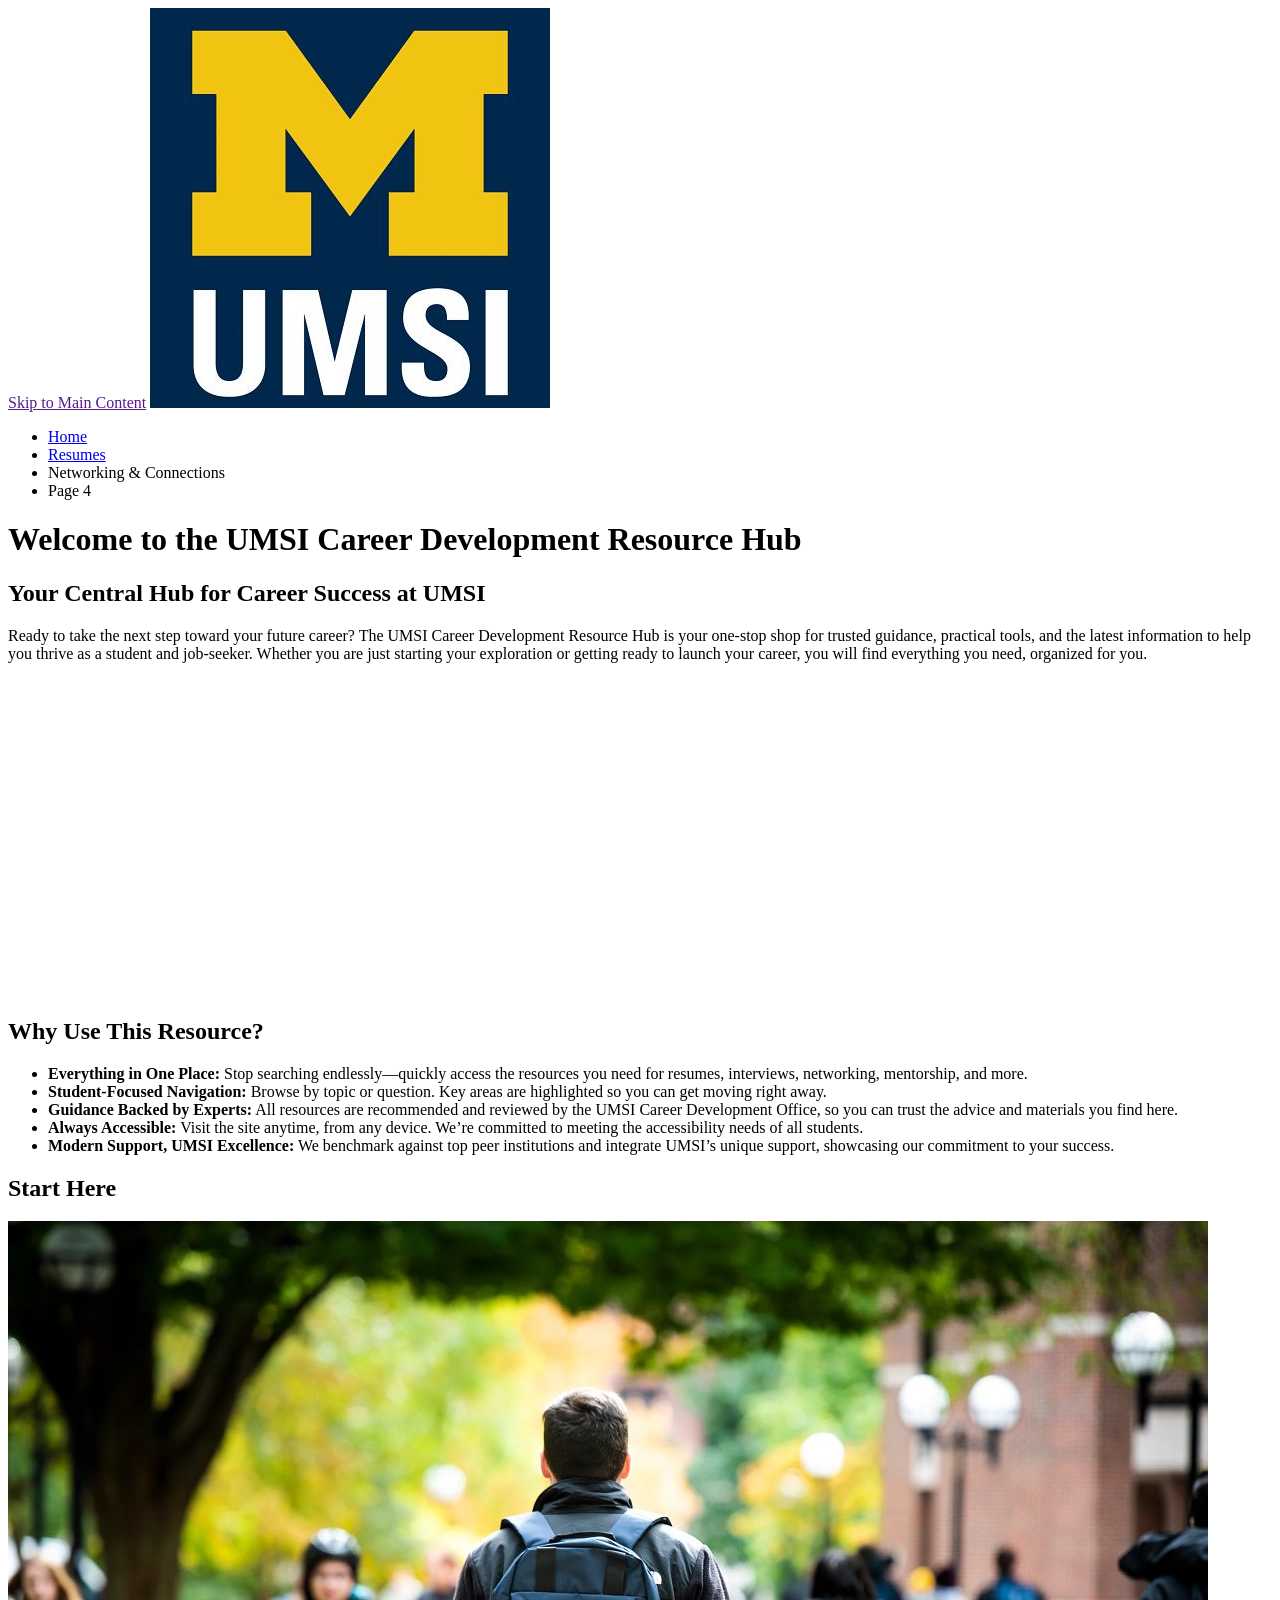
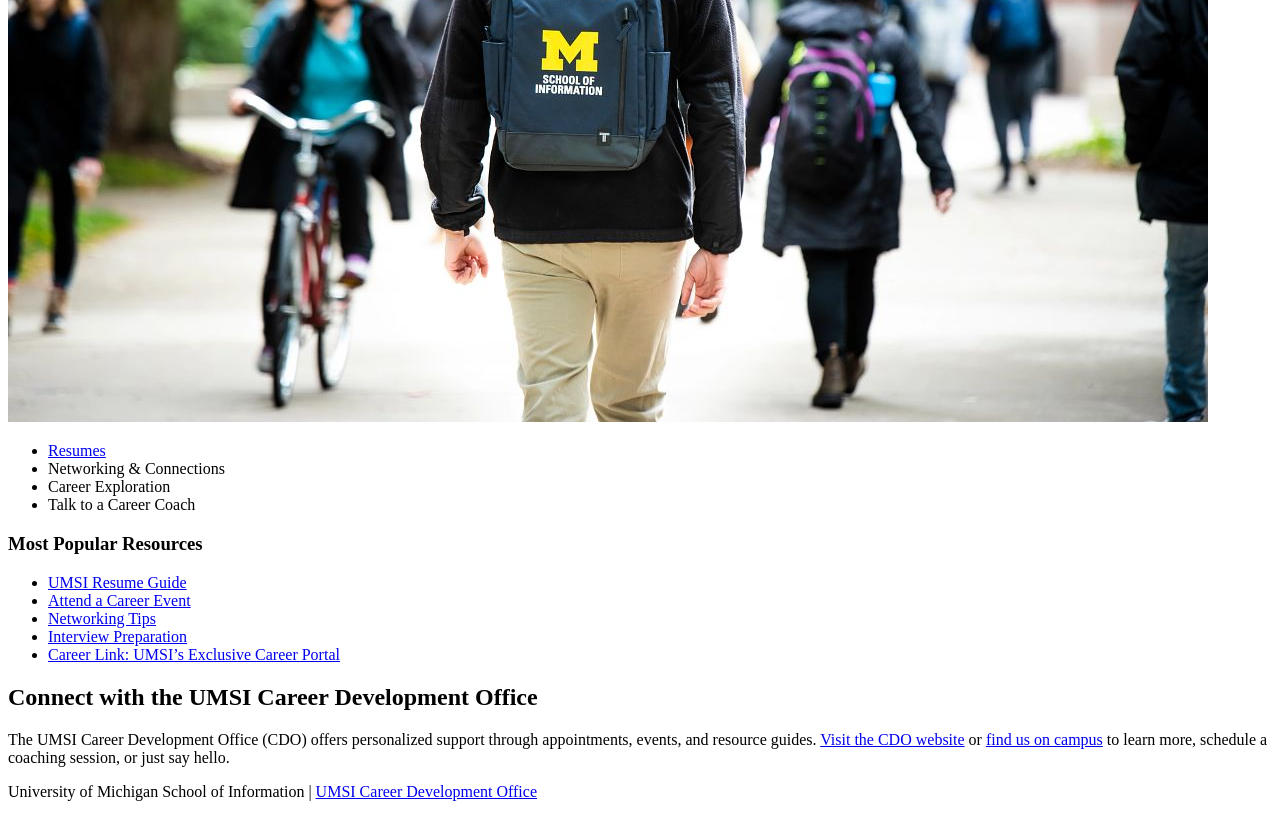
==== index.html @ efb0930c "Add files via upload" ====
<!DOCTYPE html>
<html lang="en">
<head>
    <meta charset="UTF-8">
    <meta name="viewport" content="width=device-width, initial-scale=1.0">
    <title>MSI Career Development Resource Hub</title>
</head>
<body>

    <header>
  <a href = "">Skip to Main Content</a>
        <img src="images/UMSI_signature_vertical_informal_solidblue.jpg" alt="UMSI Logo">
        <nav>
            <ul>
                <li><a href = "index.html">Home</a></li>
                <li><a href = "resume.html">Resumes</a></li>
                <li><a>Networking & Connections</a></li>
                <li><a>Page 4</a></li>
            </ul>
        </nav>
    <h1>Welcome to the UMSI Career Development Resource Hub</h1>

    </header>
    <main>
    <section>
      <h2>Your Central Hub for Career Success at UMSI</h2>
      <p>
        Ready to take the next step toward your future career? The UMSI Career Development Resource Hub is your one-stop shop for trusted guidance, practical tools, and the latest information to help you thrive as a student and job-seeker. Whether you are just starting your exploration or getting ready to launch your career, you will find everything you need, organized for you.
      </p>
      <iframe width="560" height="315" src="https://www.youtube.com/embed/GSjGeDYJ5Nk?si=qhxJPRTIT___x8hG" title="YouTube video player" frameborder="0" allow="accelerometer; autoplay; clipboard-write; encrypted-media; gyroscope; picture-in-picture; web-share" referrerpolicy="strict-origin-when-cross-origin" allowfullscreen></iframe>
    </section>

    <section>
      <h2>Why Use This Resource?</h2>


      <ul>
        <li><strong>Everything in One Place:</strong> Stop searching endlessly—quickly access the resources you need for resumes, interviews, networking, mentorship, and more.</li>
        <li><strong>Student-Focused Navigation:</strong> Browse by topic or question. Key areas are highlighted so you can get moving right away.</li>
        <li><strong>Guidance Backed by Experts:</strong> All resources are recommended and reviewed by the UMSI Career Development Office, so you can trust the advice and materials you find here.</li>
        <li><strong>Always Accessible:</strong> Visit the site anytime, from any device. We’re committed to meeting the accessibility needs of all students.</li>
        <li><strong>Modern Support, UMSI Excellence:</strong> We benchmark against top peer institutions and integrate UMSI’s unique support, showcasing our commitment to your success.</li>
      </ul>
    </section>
        <section>
      <h2>Start Here</h2>
      <div>
        <img src="images/UMSI_CampusFall_UMSIBackpack_02.jpg" alt="A student wears a UMSI backpack in fall on the drag.">
        <ul>
            <li><a href="resume.html">Resumes</a></li>
            <li><a>Networking & Connections</a></li>
            <li><a>Career Exploration</a></li>
            <li><a>Talk to a Career Coach</a></li>
        </ul>
       

      </div>
      <div>
        <h3>Most Popular Resources</h3>
        <ul>
          <li><a href="https://docs.google.com/document/d/1_1GfDJyVGIgE82MZjVhuWT_aB_2Hcj1NN62FUCXoR_o/edit?tab=t.0" target="_blank">UMSI Resume Guide</a></li>
          <li><a href="https://umich.instructure.com/courses/137916/pages/attend-an-event" target="_blank">Attend a Career Event</a></li>
          <li><a href="https://docs.google.com/document/d/18HMt79BU8ovGf9z7_P7No5tuwUS6qHNW5u0sgrepLtE/edit?tab=t.0" target="_blank">Networking Tips</a></li>
          <li><a href="https://docs.google.com/presentation/d/15n-XqsFEntdbkZz89K-ohf7Or1NnCt5CQNDG-6fh2a0/edit?usp=sharing"target="_blank">Interview Preparation</a></li>
          <li><a href="https://si-umich.12twenty.com/Login" target="_blank">Career Link: UMSI’s Exclusive Career Portal</a></li>
        </ul>
      </div>
    </section>
    <section>
      <h2>Connect with the UMSI Career Development Office</h2>
      <p>
        The UMSI Career Development Office (CDO) offers personalized support through appointments, events, and resource guides. <a href="https://umich.instructure.com/courses/137916" target="_blank">Visit the CDO website</a> or <a href="https://www.si.umich.edu/about-umsi/getting-umsi" target="_blank">find us on campus</a> to learn more, schedule a coaching session, or just say hello.
      </p>
    </section>
       
        <!-- Content taken & modified from UMGPT with the prompt, "Write me a webpage of intro content to help meet the following requirements - this is for the home page": and then pasted in the client objectives & project requirements"
        UMGPT. (2025). UMGPT ( GPT-4.1 August 25th version) [Large language model]. -->
    </main>
    <footer>
        <p>University of Michigan School of Information | <a href="https://umich.instructure.com/courses/137916">UMSI Career Development Office </a></p>
        </footer>
</body>
</html>
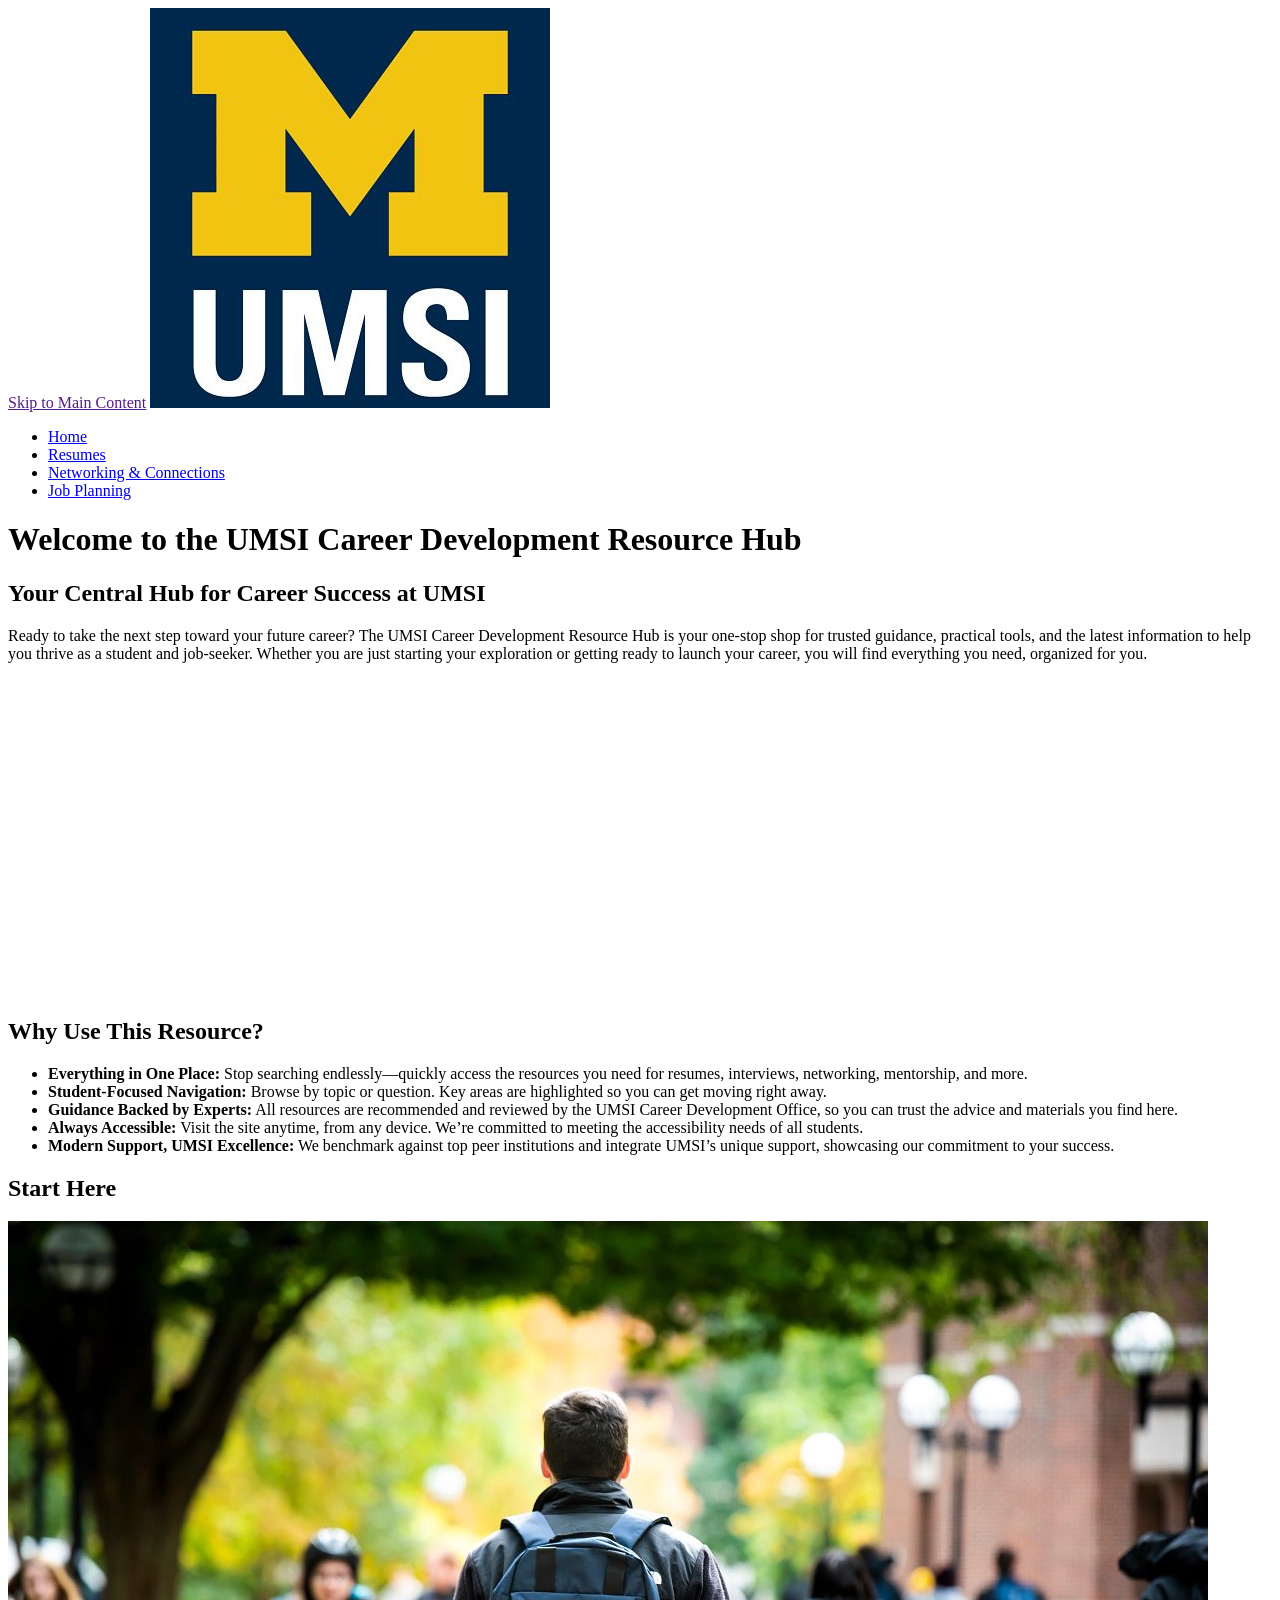
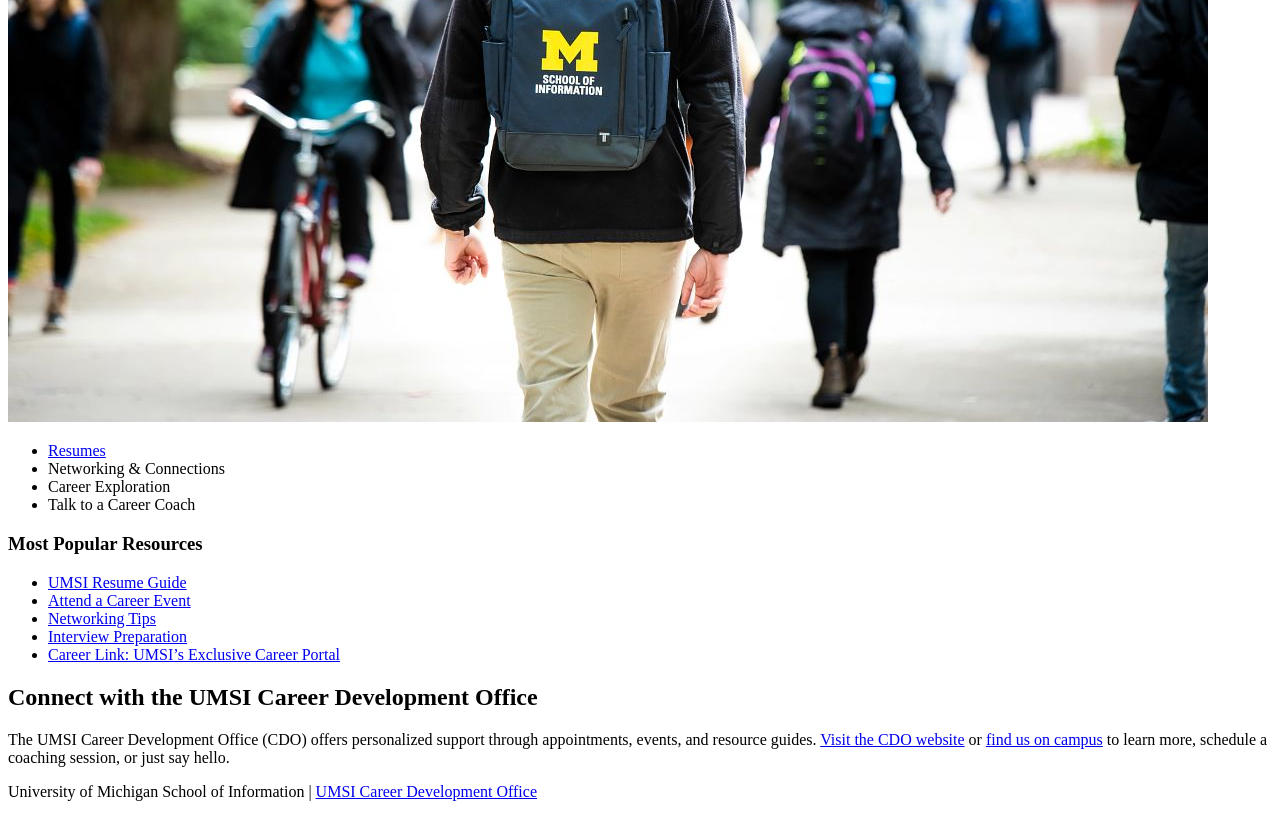
==== commit 9e712134: "Add files via upload" ====
--- a/index.html
+++ b/index.html
@@ -14,8 +14,8 @@
             <ul>
                 <li><a href = "index.html">Home</a></li>
                 <li><a href = "resume.html">Resumes</a></li>
-                <li><a>Networking & Connections</a></li>
-                <li><a>Page 4</a></li>
+                <li><a href = "networking.html">Networking & Connections</a></li>
+                <li><a href = "jobplanning.html">Job Planning</a></li>
             </ul>
         </nav>
     <h1>Welcome to the UMSI Career Development Resource Hub</h1>
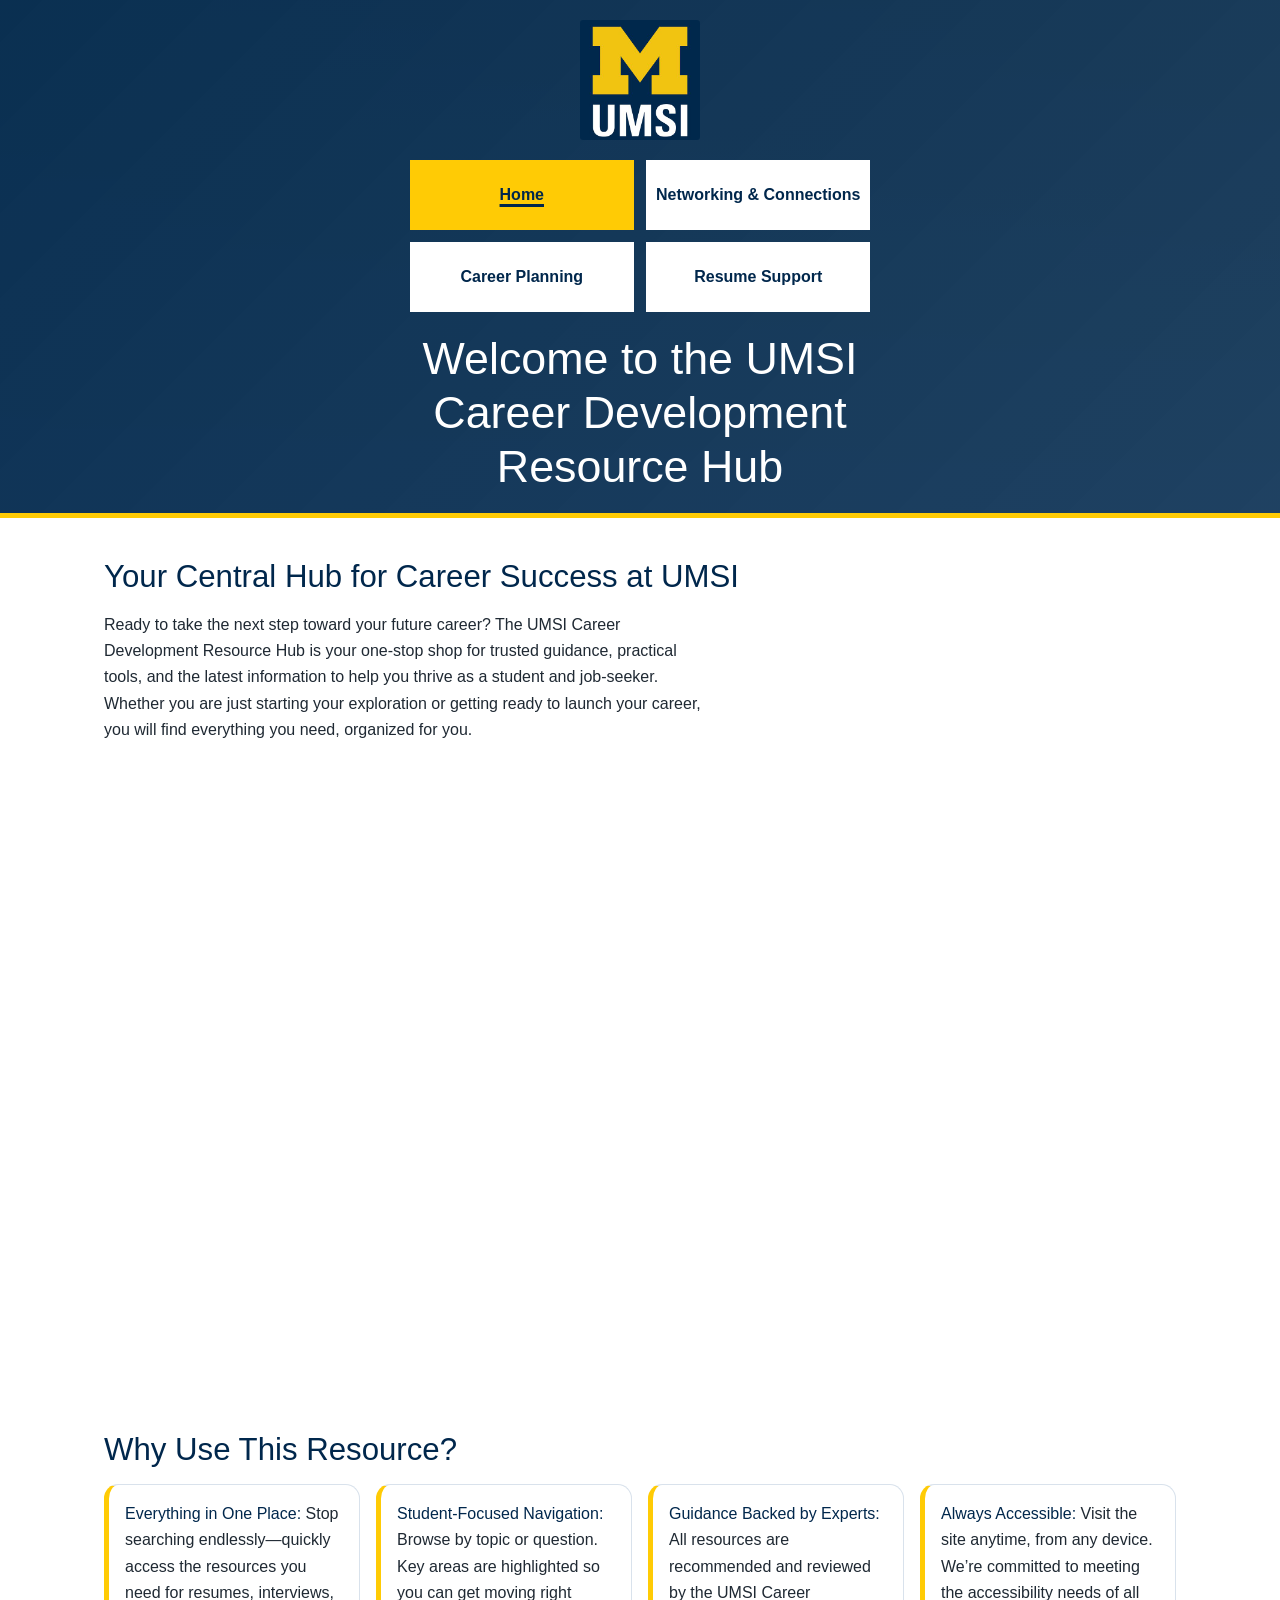
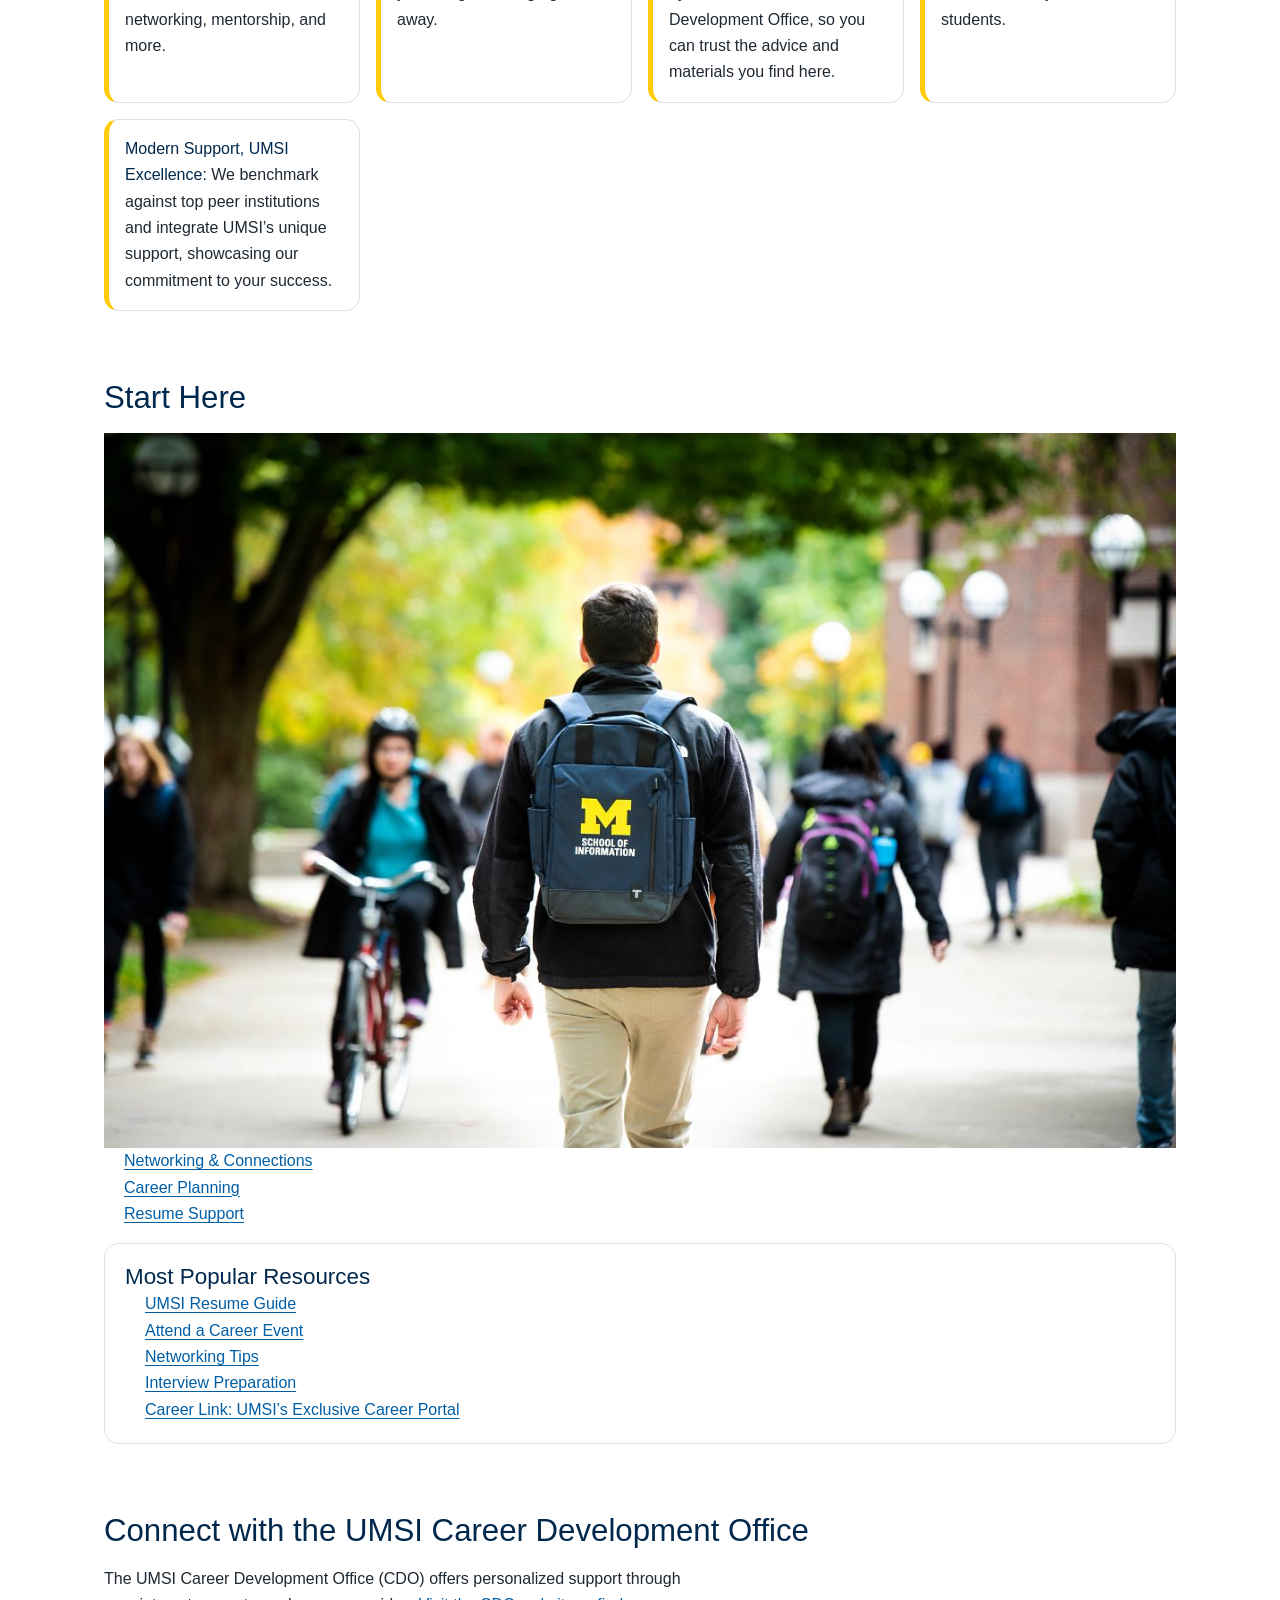
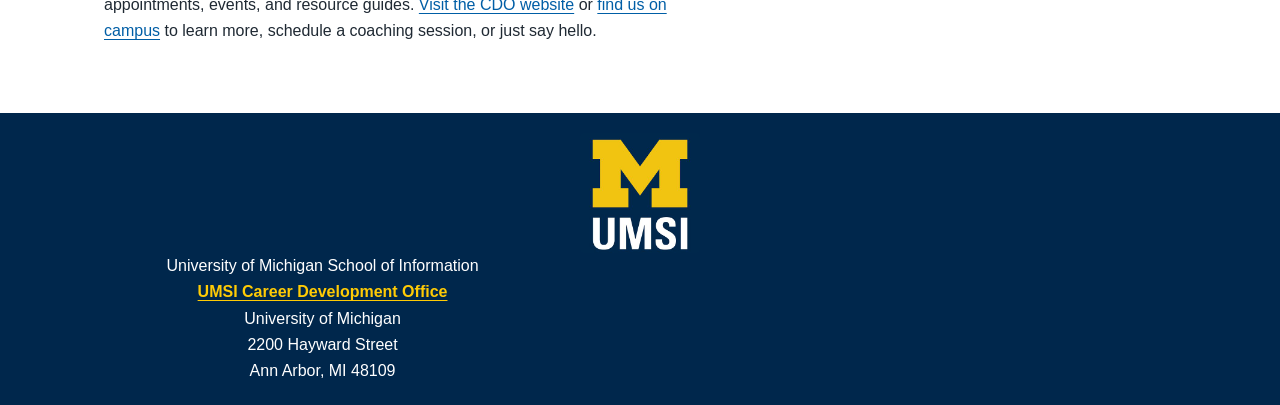
==== commit e8f71f4d: "Add files via upload" ====
--- a/index.html
+++ b/index.html
@@ -4,24 +4,26 @@
     <meta charset="UTF-8">
     <meta name="viewport" content="width=device-width, initial-scale=1.0">
     <title>MSI Career Development Resource Hub</title>
+    <link rel="stylesheet" href="css/html5reset.css">
+    <link rel="stylesheet" href="css/style.css">
 </head>
 <body>
 
     <header>
-  <a href = "">Skip to Main Content</a>
+  <a href = "#main" class="skip-link">Skip to Main Content</a>
         <img src="images/UMSI_signature_vertical_informal_solidblue.jpg" alt="UMSI Logo">
         <nav>
             <ul>
-                <li><a href = "index.html">Home</a></li>
-                <li><a href = "resume.html">Resumes</a></li>
-                <li><a href = "networking.html">Networking & Connections</a></li>
-                <li><a href = "jobplanning.html">Job Planning</a></li>
+                <li><a class="active" href="index.html">Home</a></li>
+                <li><a href="networking.html">Networking & Connections</a></li>
+                <li><a href="jobplanning.html">Career Planning</a></li>
+                <li><a href="resume.html">Resume Support</a></li>
             </ul>
         </nav>
     <h1>Welcome to the UMSI Career Development Resource Hub</h1>
 
     </header>
-    <main>
+    <main id="main">
     <section>
       <h2>Your Central Hub for Career Success at UMSI</h2>
       <p>
@@ -47,10 +49,9 @@
       <div>
         <img src="images/UMSI_CampusFall_UMSIBackpack_02.jpg" alt="A student wears a UMSI backpack in fall on the drag.">
         <ul>
-            <li><a href="resume.html">Resumes</a></li>
-            <li><a>Networking & Connections</a></li>
-            <li><a>Career Exploration</a></li>
-            <li><a>Talk to a Career Coach</a></li>
+            <li><a href="networking.html">Networking & Connections</a></li>
+            <li><a href="jobplanning.html">Career Planning</a></li>
+            <li><a href="resume.html">Resume Support</a></li>
         </ul>
        
 
@@ -61,7 +62,7 @@
           <li><a href="https://docs.google.com/document/d/1_1GfDJyVGIgE82MZjVhuWT_aB_2Hcj1NN62FUCXoR_o/edit?tab=t.0" target="_blank">UMSI Resume Guide</a></li>
           <li><a href="https://umich.instructure.com/courses/137916/pages/attend-an-event" target="_blank">Attend a Career Event</a></li>
           <li><a href="https://docs.google.com/document/d/18HMt79BU8ovGf9z7_P7No5tuwUS6qHNW5u0sgrepLtE/edit?tab=t.0" target="_blank">Networking Tips</a></li>
-          <li><a href="https://docs.google.com/presentation/d/15n-XqsFEntdbkZz89K-ohf7Or1NnCt5CQNDG-6fh2a0/edit?usp=sharing"target="_blank">Interview Preparation</a></li>
+          <li><a href="https://docs.google.com/presentation/d/15n-XqsFEntdbkZz89K-ohf7Or1NnCt5CQNDG-6fh2a0/edit?usp=sharing" target="_blank">Interview Preparation</a></li>
           <li><a href="https://si-umich.12twenty.com/Login" target="_blank">Career Link: UMSI’s Exclusive Career Portal</a></li>
         </ul>
       </div>
@@ -72,12 +73,15 @@
         The UMSI Career Development Office (CDO) offers personalized support through appointments, events, and resource guides. <a href="https://umich.instructure.com/courses/137916" target="_blank">Visit the CDO website</a> or <a href="https://www.si.umich.edu/about-umsi/getting-umsi" target="_blank">find us on campus</a> to learn more, schedule a coaching session, or just say hello.
       </p>
     </section>
-       
-        <!-- Content taken & modified from UMGPT with the prompt, "Write me a webpage of intro content to help meet the following requirements - this is for the home page": and then pasted in the client objectives & project requirements"
-        UMGPT. (2025). UMGPT ( GPT-4.1 August 25th version) [Large language model]. -->
     </main>
     <footer>
-        <p>University of Michigan School of Information | <a href="https://umich.instructure.com/courses/137916">UMSI Career Development Office </a></p>
-        </footer>
+        <img src="images/UMSI_signature_vertical_informal_solidblue.jpg" alt="UMSI Logo">
+        <p>University of Michigan School of Information <br><a href="https://umich.instructure.com/courses/137916">UMSI Career Development Office </a></p>
+          <p>
+            University of Michigan<br>
+            2200 Hayward Street<br>
+            Ann Arbor, MI 48109
+          </p>
+      </footer>
 </body>
 </html>
--- a/css/style.css
+++ b/css/style.css
@@ -0,0 +1,249 @@
+:root {
+  --um-blue: #00274C;
+  --um-maize: #FFCB05;
+  --white: #FFFFFF;
+  --black: #000000;
+  --ash: #989C97;
+  --text: #1F2933;
+  --link: #005EA6;
+  --max-width: 72rem;
+  --radius-sm: 0.5rem;
+  --radius-md: 0.9rem;
+  --radius-lg: 1.25rem;
+  --space-1: 0.5rem;
+  --space-2: 0.75rem;
+  --space-3: 1rem;
+  --space-4: 1.25rem;
+  --space-5: 1.75rem;
+  --space-6: 2.5rem;
+}
+
+html {
+  scroll-behavior: smooth;
+}
+
+body {
+  margin: 0;
+  color: var(--text);
+  font-family: "Atkinson Hyperlegible", "IBM Plex Sans", "Segoe UI", Arial, sans-serif;
+  font-size: 1rem;
+  line-height: 1.65;
+  text-align: left;
+}
+
+.skip-link {
+  position: absolute;
+  left: var(--space-3);
+  top: -6rem;
+  z-index: 1000;
+  padding: 0.75rem 1rem;
+  background: var(--white);
+  color: var(--um-blue);
+  border: 3px solid var(--um-maize);
+  border-radius: var(--radius-sm);
+  font-weight: 700;
+}
+
+.skip-link:focus {
+    top: 0.75rem;
+}
+
+header {
+  display: grid;
+  justify-items: center;
+  gap: var(--space-4);
+  padding: var(--space-4);
+  background:
+    linear-gradient(135deg, rgba(0, 39, 76, 0.96), rgba(0, 39, 76, 0.88)),
+    linear-gradient(180deg, rgba(255, 203, 5, 0.18), rgba(255, 203, 5, 0));
+  color: var(--white);
+  border-bottom: 0.35rem solid var(--um-maize);
+}
+
+header img,
+footer img {
+  width: clamp(1rem, 22vw, 7.5rem);
+  height: auto;
+  display: block;
+  border-radius: 0.2rem;
+  margin: 0 auto;
+}
+
+nav ul {
+  list-style: none;
+  margin: 0;
+  padding: 0;
+  display: grid;
+  grid-template-columns: repeat(2, 1fr);
+  gap: 12px;
+}
+
+nav li {
+  display: flex;
+}
+
+nav a {
+  display: flex;
+  justify-content: center;
+  align-items: center;
+  width: 100%;
+  height: 70px;
+  padding: 10px;
+  text-align: center;
+  background: var(--white);
+  color: var(--um-blue);
+  text-decoration: none;
+  font-weight: 700;
+}
+
+nav a:hover,
+nav a:focus{
+  border-color: var(--um-maize);
+}
+
+nav a.active {
+  background: var(--um-maize);
+  color: var(--um-blue);
+  text-decoration: underline;
+  text-decoration-thickness: 3px;
+  text-underline-offset: 4px;
+}
+
+h1,
+h2,
+h3 {
+  margin: 0;
+  line-height: 1.2;
+  color: var(--um-blue);
+  font-family: "IBM Plex Sans", "Atkinson Hyperlegible", "Segoe UI", Arial, sans-serif;
+}
+
+header h1 {
+  color: var(--white);
+  font-size: clamp(1.9rem, 4vw, 2.8rem);
+  max-width: 20ch;
+  text-align: center;
+}
+
+h2 {
+  font-size: clamp(1.45rem, 3vw, 1.95rem);
+}
+
+h3 {
+  font-size: clamp(1.15rem, 2.5vw, 1.4rem);
+}
+
+p,
+li {
+  max-width: 68ch;
+}
+
+strong {
+  color: var(--um-blue);
+}
+
+main {
+  width: min(100%, var(--max-width));
+  margin: 0 auto;
+  padding: var(--space-4);
+  display: grid;
+  gap: var(--space-5);
+}
+
+section,
+article {
+  display: grid;
+  gap: var(--space-3);
+  padding: var(--space-4);
+  background: var(--white);
+  /* border: 1px solid #d9e2ec; */
+  border-radius: var(--radius-sm);
+}
+
+img,
+iframe {
+  width: 100%;
+  max-width: 100%;
+  display: block;
+  height: auto;
+}
+
+img {
+  height: auto;
+}
+
+iframe {
+  aspect-ratio: 16 / 9;
+  min-height: 13rem;
+}
+
+a {
+  color: var(--link);
+  text-underline-offset: 0.18rem;
+}
+
+a:hover {
+  color: var(--um-blue);
+}
+
+a:focus,
+a:focus-visible{
+  outline: 3px solid var(--um-maize);
+  outline-offset: 3px;
+  border-radius: 0.2rem;
+}
+
+section > ul,
+section > ol {
+  margin: 0;
+  padding-left: 0;
+  list-style-position: inside;
+  display: grid;
+  grid-template-columns: repeat(auto-fit, minmax(15rem, 1fr));
+  gap: var(--space-3);
+}
+
+section > ul li,
+section > ol li {
+  background: var(--surface);
+  border: 1px solid #d9e2ec;
+  border-left: 0.35rem solid var(--um-maize);
+  border-radius: var(--radius-md);
+  padding: var(--space-3);
+}
+
+ul,
+ol {
+  margin: 0;
+  padding-left: 1.25rem;
+}
+
+footer {
+  margin-top: var(--space-5);
+  padding: var(--space-4);
+  background: var(--um-blue);
+  color: var(--white);
+  text-align: center;
+}
+
+footer p {
+  margin: 0;
+}
+
+footer a {
+  color: var(--um-maize);
+  font-weight: 700;
+}
+
+footer a:hover,
+footer a:focus,
+footer a:focus-visible {
+  color: var(--white);
+}
+
+main section:nth-of-type(3) > div:last-of-type {
+  background: var(--white);
+  border-radius: var(--radius-md);
+  padding: var(--space-4);
+  border: 1px solid #d9e2ec;
+}
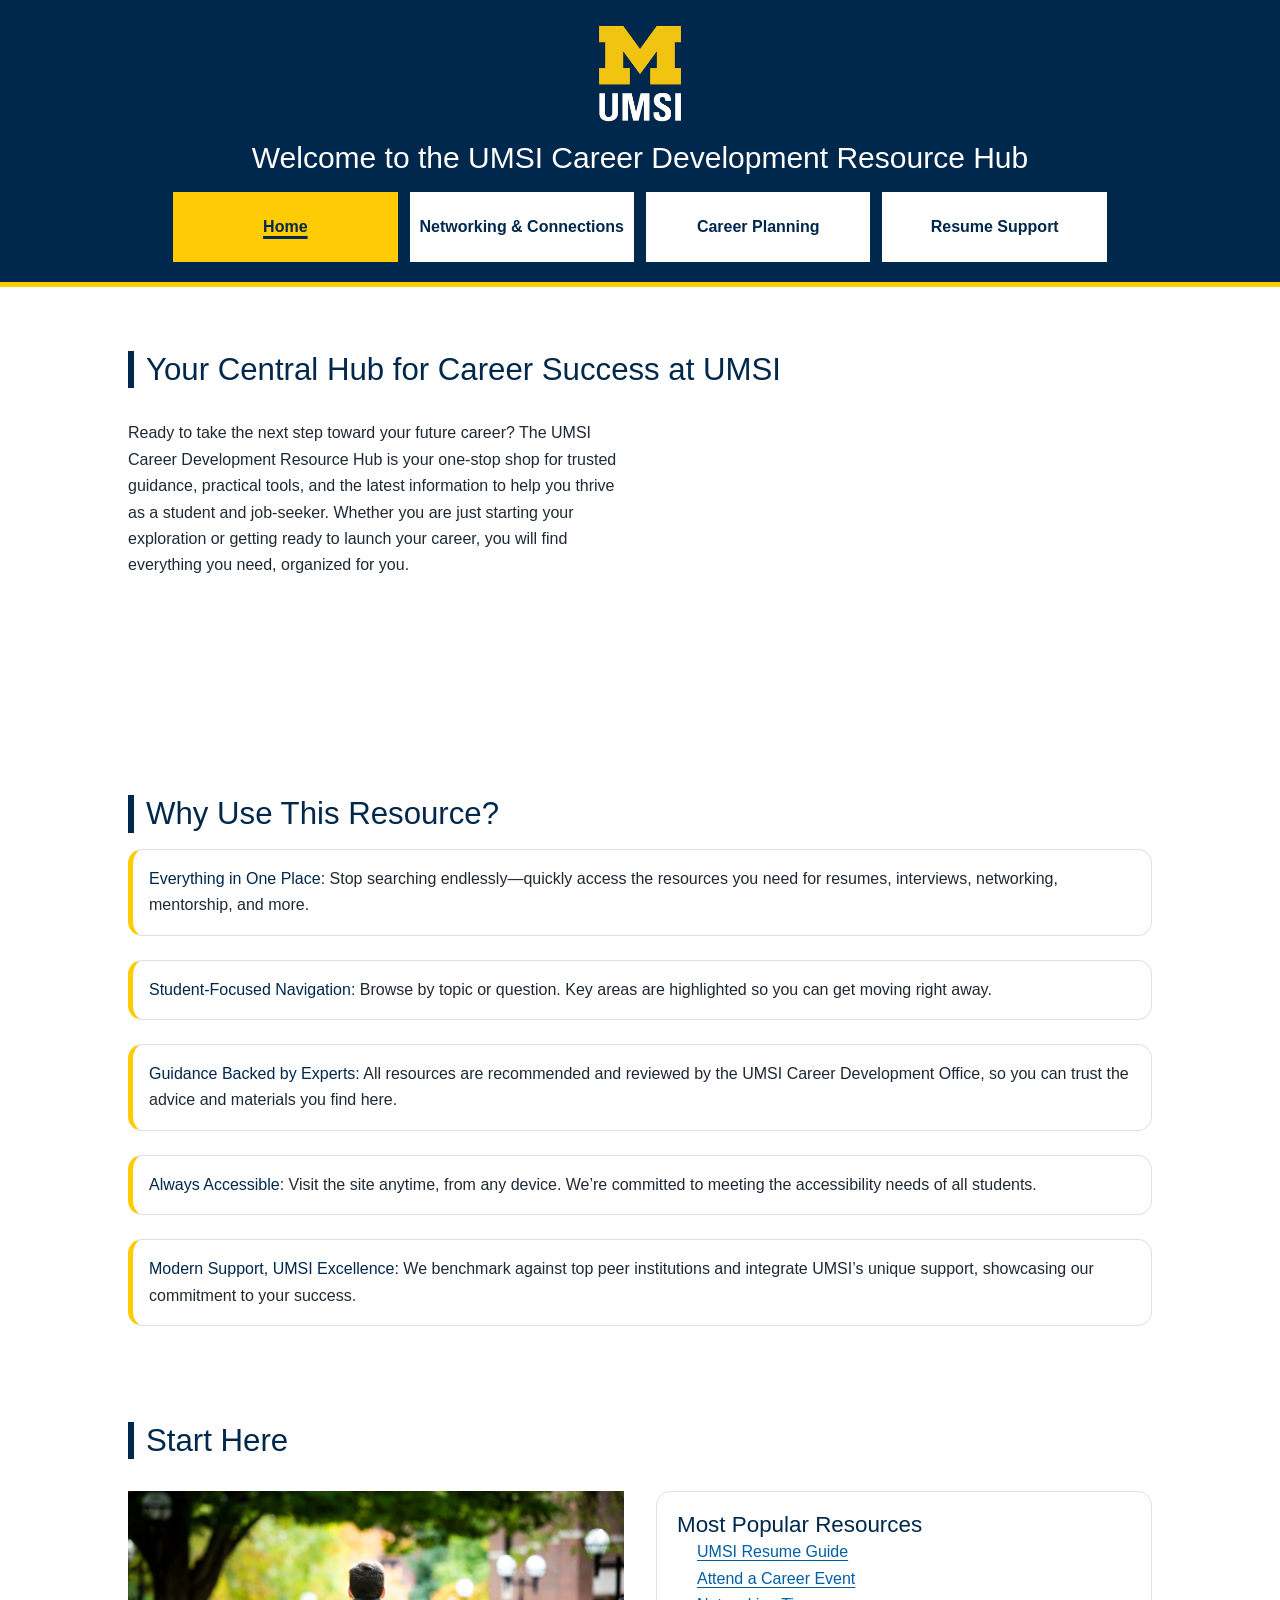
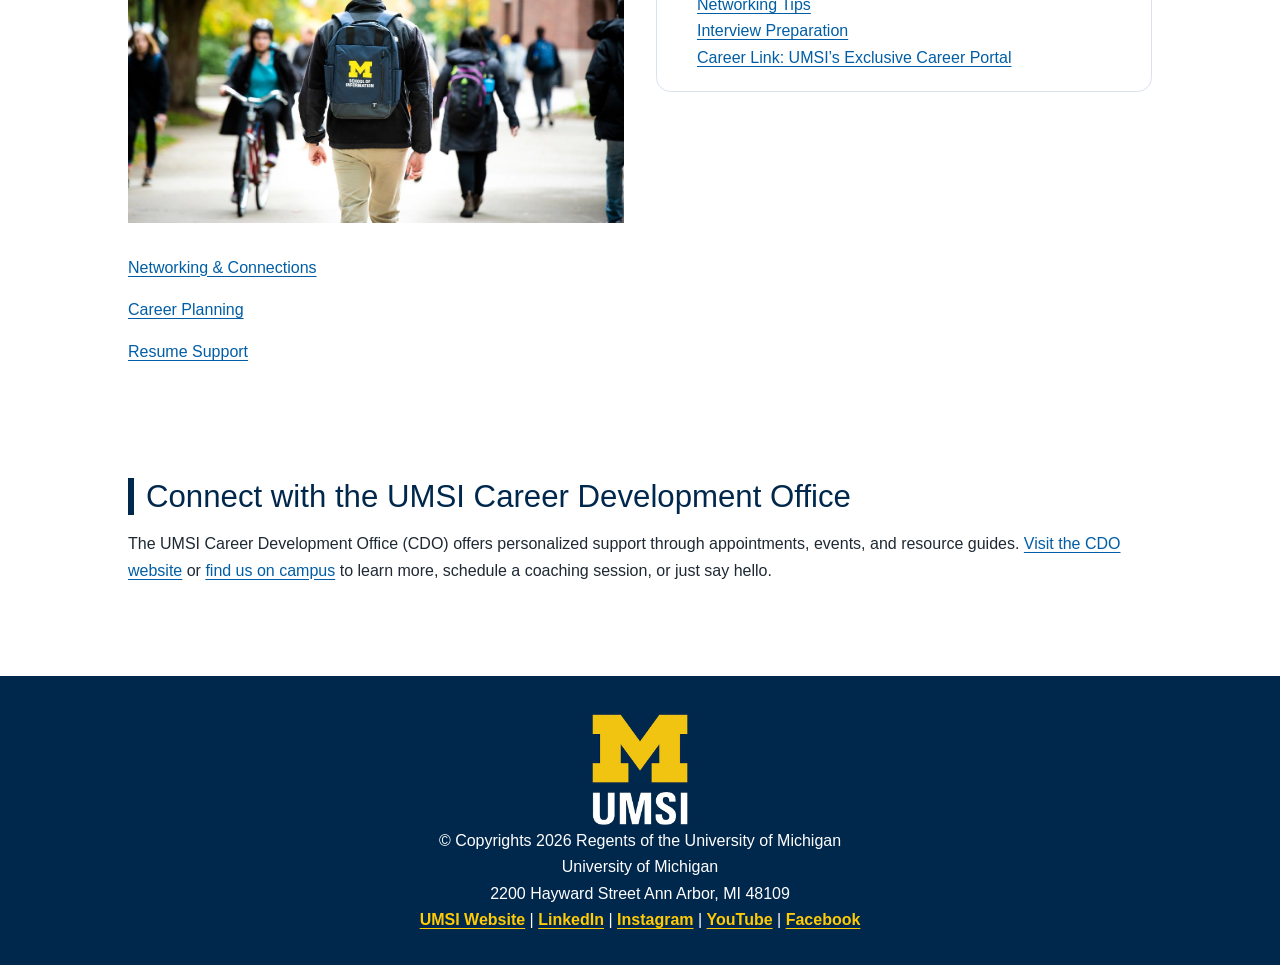
==== commit 9de014fc: "Add files via upload" ====
--- a/index.html
+++ b/index.html
@@ -6,8 +6,9 @@
     <title>MSI Career Development Resource Hub</title>
     <link rel="stylesheet" href="css/html5reset.css">
     <link rel="stylesheet" href="css/style.css">
+    <script src="js/main.js"></script>
 </head>
-<body>
+<body class="home-page">
 
     <header>
   <a href = "#main" class="skip-link">Skip to Main Content</a>
@@ -48,24 +49,24 @@
       <h2>Start Here</h2>
       <div>
         <img src="images/UMSI_CampusFall_UMSIBackpack_02.jpg" alt="A student wears a UMSI backpack in fall on the drag.">
-        <ul>
-            <li><a href="networking.html">Networking & Connections</a></li>
-            <li><a href="jobplanning.html">Career Planning</a></li>
-            <li><a href="resume.html">Resume Support</a></li>
+      </div>
+      <div class="right-column">
+        <div class="popular-box">
+          <h3>Most Popular Resources</h3>
+          <ul>
+            <li><a href="https://docs.google.com/document/d/1_1GfDJyVGIgE82MZjVhuWT_aB_2Hcj1NN62FUCXoR_o/edit?tab=t.0" target="_blank" rel="noopener noreferrer">UMSI Resume Guide</a></li>
+            <li><a href="https://umich.instructure.com/courses/137916/pages/attend-an-event" target="_blank" rel="noopener noreferrer">Attend a Career Event</a></li>
+            <li><a href="https://docs.google.com/document/d/18HMt79BU8ovGf9z7_P7No5tuwUS6qHNW5u0sgrepLtE/edit?tab=t.0" target="_blank" rel="noopener noreferrer">Networking Tips</a></li>
+            <li><a href="https://docs.google.com/presentation/d/15n-XqsFEntdbkZz89K-ohf7Or1NnCt5CQNDG-6fh2a0/edit?usp=sharing" target="_blank" rel="noopener noreferrer">Interview Preparation</a></li>
+            <li><a href="https://si-umich.12twenty.com/Login" target="_blank" rel="noopener noreferrer">Career Link: UMSI’s Exclusive Career Portal</a></li>
+          </ul>
+        </div>
+      </div>
+        <ul class="start-links">
+          <li><a href="networking.html">Networking & Connections</a></li>
+          <li><a href="jobplanning.html">Career Planning</a></li>
+          <li><a href="resume.html">Resume Support</a></li>
         </ul>
-       
-
-      </div>
-      <div>
-        <h3>Most Popular Resources</h3>
-        <ul>
-          <li><a href="https://docs.google.com/document/d/1_1GfDJyVGIgE82MZjVhuWT_aB_2Hcj1NN62FUCXoR_o/edit?tab=t.0" target="_blank">UMSI Resume Guide</a></li>
-          <li><a href="https://umich.instructure.com/courses/137916/pages/attend-an-event" target="_blank">Attend a Career Event</a></li>
-          <li><a href="https://docs.google.com/document/d/18HMt79BU8ovGf9z7_P7No5tuwUS6qHNW5u0sgrepLtE/edit?tab=t.0" target="_blank">Networking Tips</a></li>
-          <li><a href="https://docs.google.com/presentation/d/15n-XqsFEntdbkZz89K-ohf7Or1NnCt5CQNDG-6fh2a0/edit?usp=sharing" target="_blank">Interview Preparation</a></li>
-          <li><a href="https://si-umich.12twenty.com/Login" target="_blank">Career Link: UMSI’s Exclusive Career Portal</a></li>
-        </ul>
-      </div>
     </section>
     <section>
       <h2>Connect with the UMSI Career Development Office</h2>
@@ -75,13 +76,26 @@
     </section>
     </main>
     <footer>
+      <a href="index.html">
         <img src="images/UMSI_signature_vertical_informal_solidblue.jpg" alt="UMSI Logo">
-        <p>University of Michigan School of Information <br><a href="https://umich.instructure.com/courses/137916">UMSI Career Development Office </a></p>
+      </a>
+        <p>© Copyrights <span id="year"></span> Regents of the University of Michigan</p>
           <p>
             University of Michigan<br>
-            2200 Hayward Street<br>
+            2200 Hayward Street
             Ann Arbor, MI 48109
           </p>
-      </footer>
+          <p>
+            <a href="https://www.si.umich.edu/">UMSI Website</a>
+            |
+            <a href="https://www.linkedin.com/school/university-of-michigan---school-of-information/">LinkedIn</a>
+            |
+            <a href="https://www.instagram.com/umsi/">Instagram</a>
+            |
+            <a href="https://www.youtube.com/user/schoolofinformation">YouTube</a>
+            |
+            <a href="https://www.facebook.com/uomsi/">Facebook</a>
+          </p>
+    </footer>
 </body>
 </html>
--- a/css/style.css
+++ b/css/style.css
@@ -1,3 +1,4 @@
+/* I used ChatGPT to assist with the below style guide */
 :root {
   --um-blue: #00274C;
   --um-maize: #FFCB05;
@@ -53,9 +54,7 @@
   justify-items: center;
   gap: var(--space-4);
   padding: var(--space-4);
-  background:
-    linear-gradient(135deg, rgba(0, 39, 76, 0.96), rgba(0, 39, 76, 0.88)),
-    linear-gradient(180deg, rgba(255, 203, 5, 0.18), rgba(255, 203, 5, 0));
+  background: var(--um-blue);
   color: var(--white);
   border-bottom: 0.35rem solid var(--um-maize);
 }
@@ -109,6 +108,10 @@
   text-underline-offset: 4px;
 }
 
+header nav {
+  order: 3;
+}
+
 h1,
 h2,
 h3 {
@@ -116,6 +119,10 @@
   line-height: 1.2;
   color: var(--um-blue);
   font-family: "IBM Plex Sans", "Atkinson Hyperlegible", "Segoe UI", Arial, sans-serif;
+}
+
+header img {
+  order: 1;
 }
 
 header h1 {
@@ -123,10 +130,13 @@
   font-size: clamp(1.9rem, 4vw, 2.8rem);
   max-width: 20ch;
   text-align: center;
+  order: 2;
 }
 
 h2 {
   font-size: clamp(1.45rem, 3vw, 1.95rem);
+  border-left: 0.4rem solid var(--um-blue);
+  padding-left: 0.75rem;
 }
 
 h3 {
@@ -156,7 +166,6 @@
   gap: var(--space-3);
   padding: var(--space-4);
   background: var(--white);
-  /* border: 1px solid #d9e2ec; */
   border-radius: var(--radius-sm);
 }
 
@@ -212,6 +221,15 @@
   padding: var(--space-3);
 }
 
+.start-links li {
+  background: none;
+  border: none;
+  padding: 0;
+  margin: 0 0 0.5rem 0;
+  border-radius: 0;
+  box-shadow: none;
+}
+
 ul,
 ol {
   margin: 0;
@@ -246,4 +264,192 @@
   border-radius: var(--radius-md);
   padding: var(--space-4);
   border: 1px solid #d9e2ec;
+}
+
+@media screen and (min-width: 768px) {
+  header {
+    display: grid;
+    grid-template-columns: 1fr;
+    text-align: center;
+    gap: 1rem;
+  }
+
+  header img {
+    display: block;
+    margin: 0 auto;
+    width: 6.5rem;
+    order: 1;
+  }
+
+  nav {
+    order: 3;
+  }
+
+  nav ul {
+    grid-template-columns: repeat(4, 1fr);
+  }
+
+  header h1 {
+    max-width: none;
+    text-align: left;
+    font-size: 30px;
+    order: 2;
+  }
+
+  main {
+    padding: 2rem;
+    gap: 2rem;
+  }
+
+  p {
+    max-width: none;
+  }
+
+  section,
+  article {
+    padding: 2rem;
+  }
+
+  body.home-page main > section:first-of-type {
+    display: grid;
+    grid-template-columns: 1fr 1fr;
+    gap: 2rem;
+    align-items: start;
+  }
+
+  body.home-page main > section:first-of-type h2 {
+    grid-column: 1 / -1;
+  }
+
+  body.home-page main > section:first-of-type p {
+    grid-column: 1 / 2;
+    max-width: none;
+  }
+
+  body.home-page main > section:first-of-type iframe {
+    grid-column: 2 / 3;
+    width: 100%;
+  }
+
+  main > section:nth-of-type(3) {
+    display: grid;
+    grid-template-columns: 1fr 1fr;
+    gap: 2rem;
+    align-items: start;
+  }
+
+  main > section:nth-of-type(3) h2 {
+    grid-column: 1 / -1;
+  }
+
+  main > section:nth-of-type(3) > div:first-of-type {
+    grid-column: 1 / 2;
+  }
+
+  .right-column {
+    grid-column: 2 / 3;
+    display: flex;
+    flex-direction: column;
+    gap: 1rem;
+    align-self: start;
+  }
+
+  .start-links {
+    list-style: none;
+    padding: 0;
+    margin: 0;
+    display: block;
+  }
+
+  .start-links li {
+    display: block;
+    background: none;
+    border: none;
+    padding: 0;
+    margin: 0 0 1rem 0;
+    border-radius: 0;
+    box-shadow: none;
+  }
+
+  .popular-box {
+    align-self: start;
+    height: auto;
+  }
+
+  main > section:nth-of-type(3) > ul,
+  main > section:nth-of-type(4) > ul {
+    grid-template-columns: repeat(2, minmax(0, 1fr));
+  }
+
+  body.home-page main > section:nth-of-type(2) > ul {
+    display: grid;
+    grid-template-columns: 1fr;
+    gap: 1.5rem;
+  }
+
+  body.home-page main > section:nth-of-type(2) > ul li {
+    width: 100%;
+    max-width: none;
+    width: 100%;
+  }
+
+  body.resume-page main > section:nth-of-type(2) {
+    display: grid;
+    grid-template-columns: 1fr;
+    row-gap: 1.5rem;
+  }
+
+  body.resume-page main > section:nth-of-type(2) > ol {
+    display: grid;
+    grid-template-columns: repeat(2, minmax(0, 1fr));
+    gap: 1.5rem;
+    width: 100%;
+    justify-self: stretch;
+  }
+
+  body.resume-page main > section:nth-of-type(2) > ol li {
+    display: block;
+    width: 100%;
+    max-width: none;
+  }
+
+  body.resume-page main > section:nth-of-type(3) {
+    display: grid;
+    grid-template-columns: 1fr;
+    row-gap: 1.5rem;
+  }
+
+  body.resume-page main > section:nth-of-type(3) > ul {
+    display: grid;
+    grid-template-columns: repeat(2, minmax(0, 1fr));
+    gap: 1.5rem;
+    width: 100%;
+    justify-self: stretch;
+  }
+
+  body.resume-page main > section:nth-of-type(3) > ul li {
+    display: block;
+    width: 100%;
+    max-width: none;
+  }
+
+  body.resume-page main > section:nth-of-type(3) > p {
+    margin-top: 0;
+    max-width: none;
+  }
+
+  body.resume-page main > section:nth-of-type(4) > ul {
+    display: grid;
+    grid-template-columns: 1fr;
+    gap: 1.5rem;
+  }
+
+  body.resume-page main > section:nth-of-type(4) > ul li {
+    max-width: none;
+    width: 100%;
+  }
+
+  footer {
+    padding: 2rem;
+  }
 }
